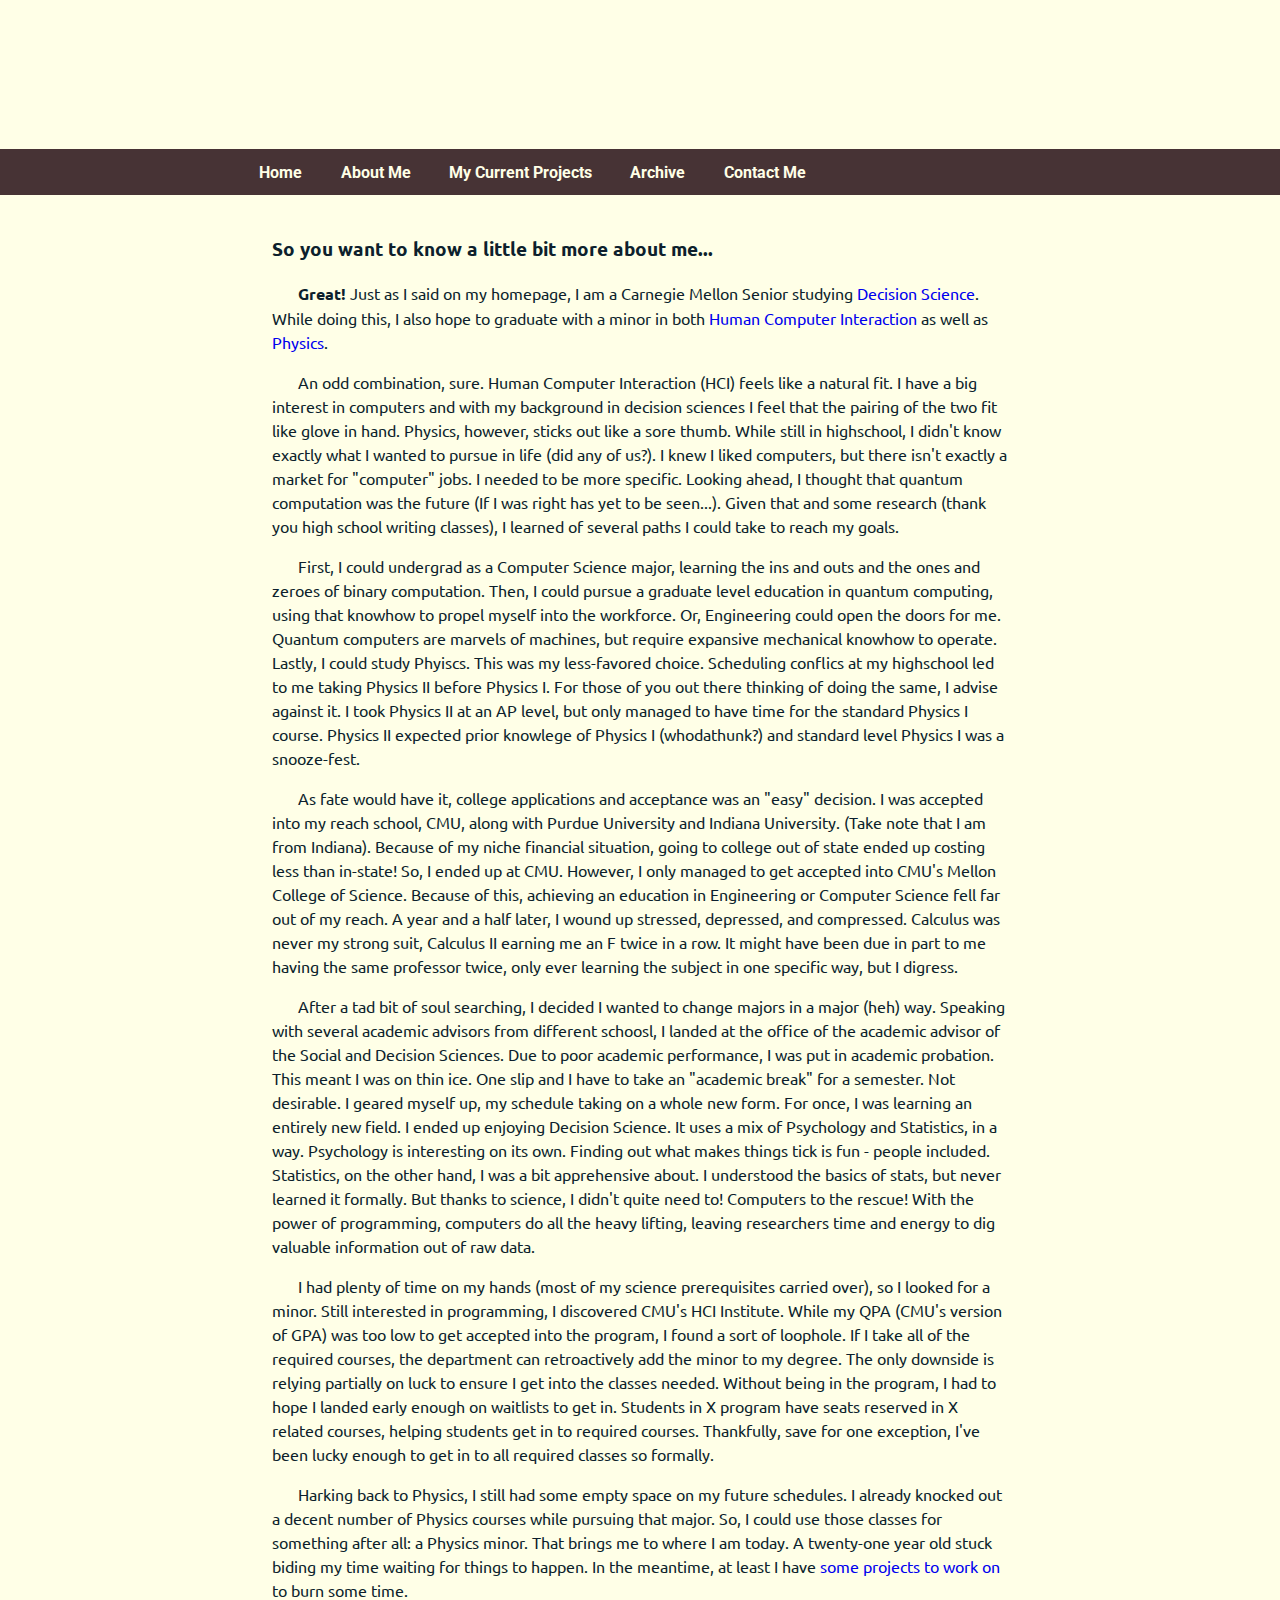
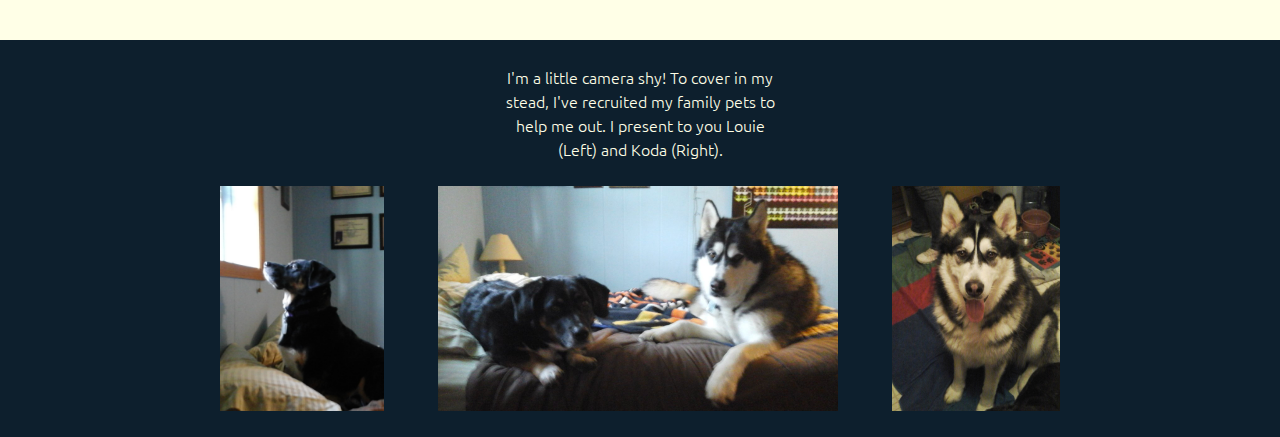
==== about.html @ bda62077 "Project added to Git" ====
<!DOCTYPE html>
<html lang="en">
    <head>
        <meta charset="utf-8">

        <title>Casey Rodriguez's Website</title>
        <meta name="description" content="Personal profile website for information beyond Casey Rodriguez's resume.">
        <meta name="keywords" content="Casey Rodriguez, Casey, Rodriguez, resume, personal website">
        <meta name="author" content="Casey Rodriguez">
        <meta name="viewport" content="width=device-width, initial-scale=1.0">
        
        <link rel="stylesheet" type="text/css" href="./assets/css/CSStuff.css">
    </head>

    <body>
        <header>
            <video id="coding-video" autoplay muted loop>
                <source src="assets/img/pexels coding.mp4" type="video/mp4">
                Your browser does not support the video tag.
            </video>
            <nav id="header-nav" class="brown-bg">
                <ul class="nav-links">
                    <li>
                        <a href="index.html">Home</a>
                    </li>
                    <li>
                        <a href="about.html">About Me</a>
                    </li>
                    <li>
                        <a href="projects.html">My Current Projects</a>
                    </li>
                    <li>
                        <a href="archive.html">Archive</a>
                    </li>
                    <li>
                        <a href="contact.html">Contact Me</a>
                    </li>
                </ul>
            <nav>
        </header>

        <div id='content'>
            <main class="column" id="about">
                <h3>So you want to know a little bit more about me...</h3>
                <p>
                    <strong>Great!</strong> Just as I said on my homepage, I am a Carnegie Mellon Senior studying <a href="https://en.wikipedia.org/wiki/Decision_theory">Decision Science</a>.
                    While doing this, I also hope to graduate with a minor in both <a href="https://en.wikipedia.org/wiki/Human%E2%80%93computer_interaction">Human Computer Interaction</a> as well as <a href="https://en.wikipedia.org/wiki/Physics">Physics</a>.
                </p>
                <p>
                    An odd combination, sure. Human Computer Interaction (HCI) feels like a natural fit. I have a big interest in computers and with my background in decision sciences I feel that the pairing of the two fit like glove in hand.
                    Physics, however, sticks out like a sore thumb. While still in highschool, I didn't know exactly what I wanted to pursue in life (did any of us?). I knew I liked computers, but there isn't exactly a market for "computer" jobs. I needed to be more specific.
                    Looking ahead, I thought that quantum computation was the future (If I was right has yet to be seen...). Given that and some research (thank you high school writing classes), I learned of several paths I could take to reach my goals.
                </p>
                <p>
                    First, I could undergrad as a Computer Science major, learning the ins and outs and the ones and zeroes of binary computation. Then, I could pursue a graduate level education in quantum computing, using that knowhow to propel myself into the workforce. 
                    Or, Engineering could open the doors for me. Quantum computers are marvels of machines, but require expansive mechanical knowhow to operate. Lastly, I could study Phyiscs. This was my less-favored choice. Scheduling conflics at my highschool led to me taking Physics II before Physics I. 
                    For those of you out there thinking of doing the same, I advise against it. I took Physics II at an AP level, but only managed to have time for the standard Physics I course. Physics II expected prior knowlege of Physics I (whodathunk?) and standard level Physics I was a snooze-fest.
                </p>
                <p>
                    As fate would have it, college applications and acceptance was an "easy" decision. I was accepted into my reach school, CMU, along with Purdue University and Indiana University. (Take note that I am from Indiana). Because of my niche financial situation, going to college out of state ended up costing less than in-state! 
                    So, I ended up at CMU. However, I only managed to get accepted into CMU's Mellon College of Science. Because of this, achieving an education in Engineering or Computer Science fell far out of my reach. A year and a half later, I wound up stressed, depressed, and compressed. Calculus was never my strong suit, Calculus II earning me an F twice in a row. 
                    It might have been due in part to me having the same professor twice, only ever learning the subject in one specific way, but I digress.
                </p>
                <p>
                    After a tad bit of soul searching, I decided I wanted to change majors in a major (heh) way. Speaking with several academic advisors from different schoosl, I landed at the office of the academic advisor of the Social and Decision Sciences. 
                    Due to poor academic performance, I was put in academic probation. This meant I was on thin ice. One slip and I have to take an "academic break" for a semester. Not desirable. I geared myself up, my schedule taking on a whole new form. For once, I was learning an entirely new field. 
                    I ended up enjoying Decision Science. It uses a mix of Psychology and Statistics, in a way. Psychology is interesting on its own. Finding out what makes things tick is fun - people included. Statistics, on the other hand, I was a bit apprehensive about. I understood the basics of stats, but never learned it formally. 
                    But thanks to science, I didn't quite need to! Computers to the rescue! With the power of programming, computers do all the heavy lifting, leaving researchers time and energy to dig valuable information out of raw data.
                </p>
                <p>
                    I had plenty of time on my hands (most of my science prerequisites carried over), so I looked for a minor. Still interested in programming, I discovered CMU's HCI Institute. While my QPA (CMU's version of GPA) was too low to get accepted into the program, I found a sort of loophole. If I take all of the required courses, the department can retroactively add the minor to my degree. 
                    The only downside is relying partially on luck to ensure I get into the classes needed. Without being in the program, I had to hope I landed early enough on waitlists to get in. Students in X program have seats reserved in X related courses, helping students get in to required courses. Thankfully, save for one exception, I've been lucky enough to get in to all required classes so formally. 
                </p>
                <p>
                    Harking back to Physics, I still had some empty space on my future schedules. I already knocked out a decent number of Physics courses while pursuing that major. So, I could use those classes for something after all: a Physics minor. That brings me to where I am today. A twenty-one year old stuck biding my time waiting for things to happen. In the meantime, at least I have <a href="projects.html">some projects to work on</a> to burn some time.
                </p>
            </main>
        </div>

        <footer>
            <div class="content">
                <p>
                    I'm a little camera shy! To cover in my stead, I've recruited my family pets to help me out. I present to you Louie (Left) and Koda (Right).
                </p>
                <img class="dog-photo" src="assets/img/louie.jpg" alt="Picture of my family pet dog, Louie">
                <img class="dog-photo" src="assets/img/dogs.jpg" alt="Picture of my family pet dogs, Louie and Koda">
                <img class="dog-photo" src="assets/img/koda.jpg" alt="Picture of my family pet dogs, Koda">
            </div>
        </footer>
    </body>
</html>
---- assets/css/CSStuff.css ----
@import url('https://fonts.googleapis.com/css2?family=Roboto:ital,wght@0,100;0,300;0,400;0,500;0,700;0,900;1,100;1,300;1,400;1,500;1,700;1,900&display=swap');
@import url('https://fonts.googleapis.com/css2?family=Ubuntu:ital,wght@0,300;0,400;0,500;0,700;1,300;1,400;1,500;1,700&display=swap');
/* ------------------------------------------------------
  Stylesheet Guide
  ------------------------------------------------------

    1. Global
        1.1. General styles
            1.1.1. Dynamic styles
        1.2. Color scheme
            1.2.1. Rich Black  (#0D1F2D) - Color scheme
            1.2.2. Carmine   (#B0413E) - Color scheme
            1.2.3. Beige (#FFFFC7) - Color scheme
            1.2.4. Teal  (#548687) - Color scheme
            1.2.5. Brown (#473335) - Color scheme
            1.2.6. Debug (#XXXXXX) - Color scheme
        1.3. Typography
        1.4. Custom class
    2. Header
        2.1. Structure, logo
        2.2. Header text
    3. Sections
        3.1 Section header
        3.2. Main Index section
            3.2.1. Index Aside content
            3.2.2. Index Main content
        3.3. Contacts section
            3.3.1. Contact details
            3.3.2. Contact form
        3.4. About section
    4. Footer
    5. Media queries

------------------------------------------------------ */

/* ------------------------------------------------------
    1. Global
------------------------------------------------------ */

    * {
        -webkit-box-sizing: border-box; /* Safari/Chrome, other WebKit */
        -moz-box-sizing: border-box;    /* Firefox, other Gecko */
        box-sizing: border-box;         /* Opera/IE 8+ */
    }

    /* ------------------------------------------------------
        1.1. General styles
    ------------------------------------------------------ */

        #content {
            display: block;
            overflow: auto;
            clear: both;
        }

        .column {
            float: left;
        }

        .narrow {
            width: 32.5%;
        }

        .wide {
            width: 67.5%;
        }

        /* ------------------------------------------------------
            1.1.1. Dynamic styles
        ------------------------------------------------------ */

        
        /* Desktop layout */
        @media screen and (min-width: 60em) {

            /* Whitespace left and right of navlinks */
            #header-nav ul, #content {
                margin: 0 18.75vw;
            }

            #header-nav li {
                float: left;
            }

            a:hover {
                text-decoration: underline;
            }

            .desktop-only {
                display: block;
            }

            .mobile-only {
                display: none;
            }
        }

        /* Mobile layout */
        @media screen and (max-width: 59.99em) {

            /* No whitespace wanted on mobile */
            #header-nav ul, #content, footer {
                margin: 0;
            }

            .project-link {
                text-decoration: underline;
            }

            .desktop-only {
                display: none;
            }

            .mobile-only {
                display: block;
            }

            .column {
                width: 100%;
            }

        }

    /* ------------------------------------------------------
        1.2. Color scheme
    ------------------------------------------------------ */

        /* ------------------------------------------------------
            1.2.1. Rich Black (#0D1F2D) - Color scheme
        ----------------------------------------------------- */
            
            .black-txt {
                color: #0D1F2D;
            }

            .black-bg {
                background-color: #0D1F2D;
            }

        /* ------------------------------------------------------
            1.2.2. Carmine (#B0413E) - Color scheme
        ------------------------------------------------------ */
            
            .red-txt {
                color: #B0413E;
            }
            
            .red-bg {
                background-color: #B0413E;
            }

        /* ------------------------------------------------------
            1.2.3. Beige (#FFFFE7) - Color scheme
        ------------------------------------------------------ */

            .beige-txt {
                color: #FFFFE7;
            }

            .beige-bg {
                background-color: #FFFFE7;
            }
        
        /* ------------------------------------------------------
            1.2.4. Steel Teal (#548687) - Color scheme
        ------------------------------------------------------ */

            .teal-txt {
                color: #548687;
            }

            .teal-bg {
                background-color: #548687;
            }
        
        /* ------------------------------------------------------
            1.2.5. Old Burgundy (#473335) - Color scheme
        ------------------------------------------------------ */

            .brown-txt {
                color: #473335;
            }

            .brown-bg {
                background-color: #473335;
            }
        
        /* ------------------------------------------------------
            1.2.5. Debug colors (#XXXXXX) - Color scheme
        ------------------------------------------------------ */

            .debug-bg {
                background-color: #FFF;
            }

            .debug-bg-red {
                background-color: #F00;
            }

            .debug-bg-green {
                background-color: #0F0;
            }

            .debug-bg-blue {
                background-color: #00F;
            }

    /* ------------------------------------------------------
        1.3. Typography
    ------------------------------------------------------ */

        .debug-txt {
            font-size: 18px;
            background-color: white;
            font-family: 'Courier New', Courier, monospace
        }

        a {
            text-decoration: none;
        }
        
        p {
            line-height: 150%;
        }

        .light-txt {
            font-weight: lighter;
        }

        .normal-txt {
            font-weight: normal;
        }

        .medium-txt {
            font-weight: 400;
        }
        
        .bold-txt {
            font-weight: bold;
        }

        .bolder-txt {
            font-weight: bolder;
        }

    /* ------------------------------------------------------
        1.4. Custom Class
    ------------------------------------------------------ */

        .project-link {
            color: #0D1F2D;
        }

/* ------------------------------------------------------
    2. Header
------------------------------------------------------ */

    /* ------------------------------------------------------
        2.1 Structure, logo
    ------------------------------------------------------ */

        #header-nav {
            width: 100%;
            min-height: 5vh;
            overflow: hidden;
        }

        #header-nav ul {
            list-style-type: none;
            padding: 0;
            overflow: hidden;
        }

    /* ------------------------------------------------------
        2.2 Header text
    ------------------------------------------------------ */

    #header-nav a {
        display: block;
        text-align: center;
        padding: 1.5vh 1.5vw;
        font-family: 'Roboto', 'Ubuntu', 'Open Sans', Arial, sans-serif;
        color: #FFFFE7;
        font-weight: bolder;
        text-decoration: none;
    }

    #header-nav a:hover {
        background-color: #0D1F2D;
        color: white;
    }
            
/* ------------------------------------------------------
    3. Sections
------------------------------------------------------ */

    body {
        font-family: 'Ubuntu', 'Roboto', 'Open Sans', Arial, sans-serif;
        margin: 0 auto;
        color: #0D1F2D;
        overflow-x: hidden;
        background-color: #FFFFE7;
    }

    /* ------------------------------------------------------
        3.1. Section header
    ------------------------------------------------------ */

    /* ------------------------------------------------------
        3.2. Main Index section
    ------------------------------------------------------ */

        #coding-video {
            width: 100%;
            /* Weird problem occurs where a small gap between the video
            and the nav is visible. This just cleans up the appearance. */
            margin: 0 0 -4px 0;
        }

        /* ------------------------------------------------------
            3.2.1 Index Aside section
        ------------------------------------------------------ */

            aside {
                padding: 25px;
            }

            aside h1 {
                font-size: xx-large;
            }

            @media screen and (min-width: 60em) {

                #mypfp {
                    max-width: 95%;
                }

            }

            @media screen and (max-width: 59.99em) {

                #mypfp {
                    max-height: 50vh;
                }

            }
        
        /* ------------------------------------------------------
            3.2.2 Index Main section
        ------------------------------------------------------ */

            main {
                padding: 2.5vh 2.5vw;
                min-height: 18.5vh;
                width: 100%;
            }

            main p:not(:last-child) {
                margin-bottom: 1.5vh;
            }

            .project-title {
                display: inline;
            }

    /* ------------------------------------------------------
        3.3. Contacts section
    ------------------------------------------------------ */

        /* ------------------------------------------------------
            3.3.1. Contact details
        ------------------------------------------------------ */

        /* ------------------------------------------------------
            3.3.2. Contact form
        ------------------------------------------------------ */

            form {
                width: 100%;
                justify-content: center;
                background-color: #548687;
            }

            input, textarea {
                vertical-align: top;
            }

    /* ------------------------------------------------------
        3.4. About section
    ------------------------------------------------------ */
        
        @media screen and (min-width: 60em) {
            #about p {
                text-indent: 2vw;
            }
        }

        @media screen and (max-width: 59.99em) {
            #about p {
                text-indent: 8vw;
            }
        }
            

/* ------------------------------------------------------
    4. Footer
------------------------------------------------------ */

    /* ------------------------------------------------------
        4. Footer
    ------------------------------------------------------ */

        footer {
            background-color: #0D1F2D;
            color: #FFFFE7;
            overflow: hidden;
            text-align: center;
            justify-content: center;
        }

        footer .content > * {
            padding-left: 25px;
            padding-right: 25px;
        }

        footer .content p {
            font-weight: lighter;
            margin: 25px auto;
        }

        @media screen and (min-width:60em) {
            footer .content p {
                max-width: 25%;
            }

            .dog-photo {
                padding-bottom: 2.5vh;
                height: 27.5vh;
            }
        }

        @media screen and (max-width: 59.99em) {
            footer .content p {
                max-width:75%;
            }

            .dog-photo {
                padding-bottom: 2.5vh;
            }
        }

/* ------------------------------------------------------
    5. Media queries
------------------------------------------------------ */

    #gmap {
        width: 100%;
        height: 30vh;
        border: none;
        overflow: hidden;
    }
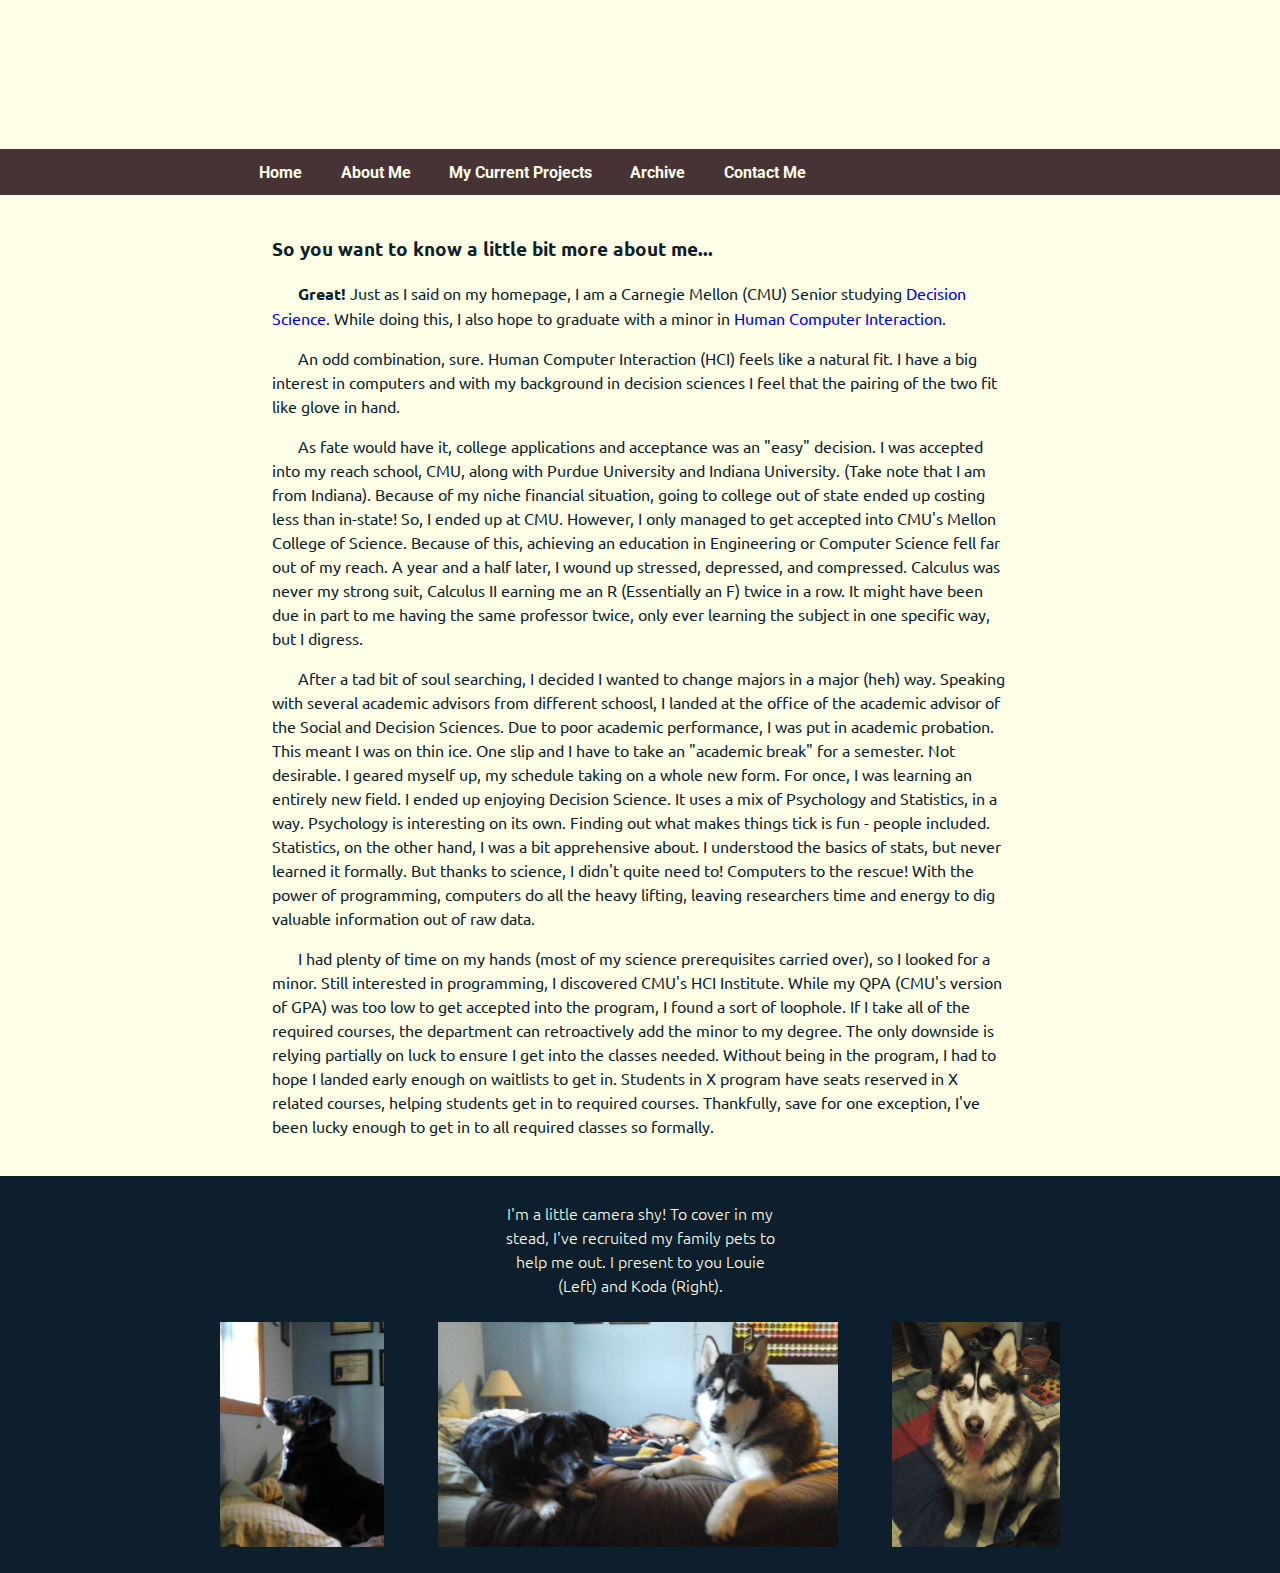
==== commit c2494382: "Removed physics from the about me" ====
--- a/about.html
+++ b/about.html
@@ -4,7 +4,7 @@
         <meta charset="utf-8">
 
         <title>Casey Rodriguez's Website</title>
-        <meta name="description" content="Personal profile website for information beyond Casey Rodriguez's resume.">
+        <meta name="description" content="Personal website for some information beyond my resume.">
         <meta name="keywords" content="Casey Rodriguez, Casey, Rodriguez, resume, personal website">
         <meta name="author" content="Casey Rodriguez">
         <meta name="viewport" content="width=device-width, initial-scale=1.0">
@@ -43,22 +43,15 @@
             <main class="column" id="about">
                 <h3>So you want to know a little bit more about me...</h3>
                 <p>
-                    <strong>Great!</strong> Just as I said on my homepage, I am a Carnegie Mellon Senior studying <a href="https://en.wikipedia.org/wiki/Decision_theory">Decision Science</a>.
-                    While doing this, I also hope to graduate with a minor in both <a href="https://en.wikipedia.org/wiki/Human%E2%80%93computer_interaction">Human Computer Interaction</a> as well as <a href="https://en.wikipedia.org/wiki/Physics">Physics</a>.
+                    <strong>Great!</strong> Just as I said on my homepage, I am a Carnegie Mellon (CMU) Senior studying <a href="https://en.wikipedia.org/wiki/Decision_theory">Decision Science</a>.
+                    While doing this, I also hope to graduate with a minor in <a href="https://en.wikipedia.org/wiki/Human%E2%80%93computer_interaction">Human Computer Interaction</a>.
                 </p>
                 <p>
                     An odd combination, sure. Human Computer Interaction (HCI) feels like a natural fit. I have a big interest in computers and with my background in decision sciences I feel that the pairing of the two fit like glove in hand.
-                    Physics, however, sticks out like a sore thumb. While still in highschool, I didn't know exactly what I wanted to pursue in life (did any of us?). I knew I liked computers, but there isn't exactly a market for "computer" jobs. I needed to be more specific.
-                    Looking ahead, I thought that quantum computation was the future (If I was right has yet to be seen...). Given that and some research (thank you high school writing classes), I learned of several paths I could take to reach my goals.
-                </p>
-                <p>
-                    First, I could undergrad as a Computer Science major, learning the ins and outs and the ones and zeroes of binary computation. Then, I could pursue a graduate level education in quantum computing, using that knowhow to propel myself into the workforce. 
-                    Or, Engineering could open the doors for me. Quantum computers are marvels of machines, but require expansive mechanical knowhow to operate. Lastly, I could study Phyiscs. This was my less-favored choice. Scheduling conflics at my highschool led to me taking Physics II before Physics I. 
-                    For those of you out there thinking of doing the same, I advise against it. I took Physics II at an AP level, but only managed to have time for the standard Physics I course. Physics II expected prior knowlege of Physics I (whodathunk?) and standard level Physics I was a snooze-fest.
                 </p>
                 <p>
                     As fate would have it, college applications and acceptance was an "easy" decision. I was accepted into my reach school, CMU, along with Purdue University and Indiana University. (Take note that I am from Indiana). Because of my niche financial situation, going to college out of state ended up costing less than in-state! 
-                    So, I ended up at CMU. However, I only managed to get accepted into CMU's Mellon College of Science. Because of this, achieving an education in Engineering or Computer Science fell far out of my reach. A year and a half later, I wound up stressed, depressed, and compressed. Calculus was never my strong suit, Calculus II earning me an F twice in a row. 
+                    So, I ended up at CMU. However, I only managed to get accepted into CMU's Mellon College of Science. Because of this, achieving an education in Engineering or Computer Science fell far out of my reach. A year and a half later, I wound up stressed, depressed, and compressed. Calculus was never my strong suit, Calculus II earning me an R (Essentially an F) twice in a row. 
                     It might have been due in part to me having the same professor twice, only ever learning the subject in one specific way, but I digress.
                 </p>
                 <p>
@@ -70,9 +63,6 @@
                 <p>
                     I had plenty of time on my hands (most of my science prerequisites carried over), so I looked for a minor. Still interested in programming, I discovered CMU's HCI Institute. While my QPA (CMU's version of GPA) was too low to get accepted into the program, I found a sort of loophole. If I take all of the required courses, the department can retroactively add the minor to my degree. 
                     The only downside is relying partially on luck to ensure I get into the classes needed. Without being in the program, I had to hope I landed early enough on waitlists to get in. Students in X program have seats reserved in X related courses, helping students get in to required courses. Thankfully, save for one exception, I've been lucky enough to get in to all required classes so formally. 
-                </p>
-                <p>
-                    Harking back to Physics, I still had some empty space on my future schedules. I already knocked out a decent number of Physics courses while pursuing that major. So, I could use those classes for something after all: a Physics minor. That brings me to where I am today. A twenty-one year old stuck biding my time waiting for things to happen. In the meantime, at least I have <a href="projects.html">some projects to work on</a> to burn some time.
                 </p>
             </main>
         </div>
@@ -88,4 +78,4 @@
             </div>
         </footer>
     </body>
-</html>+</html>
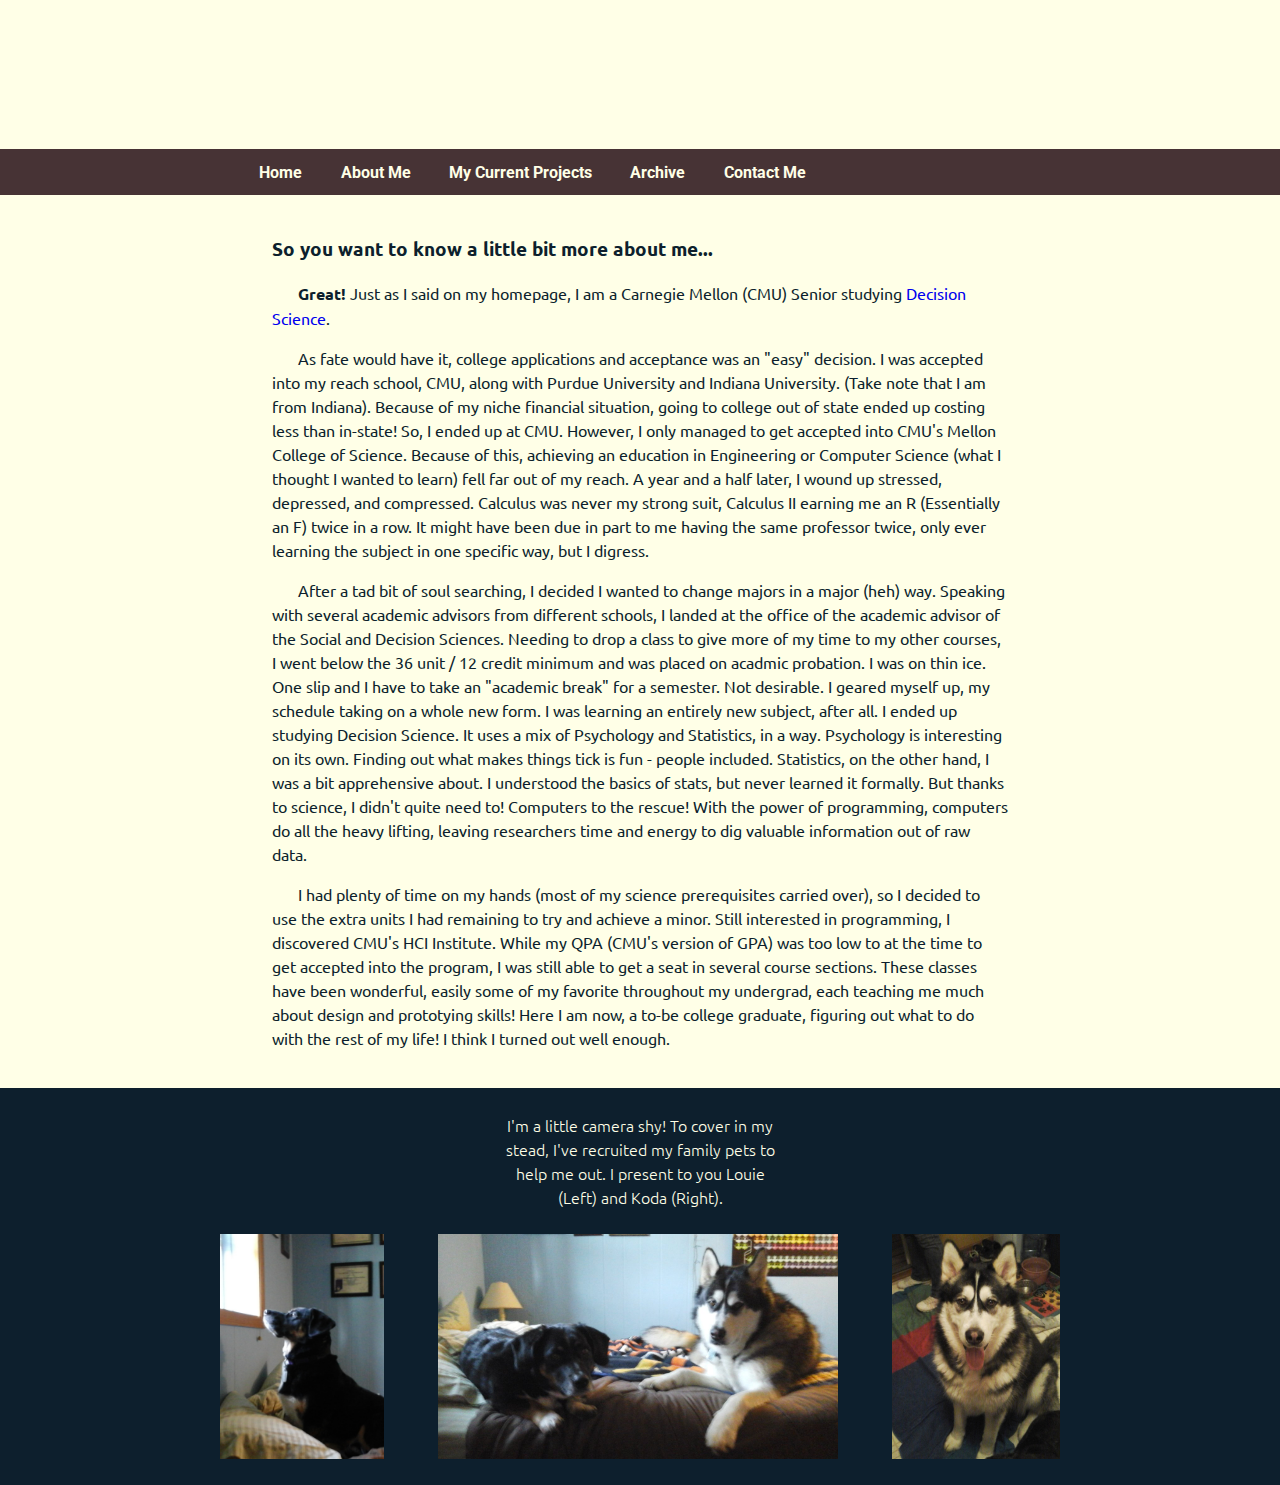
==== commit 2f614857: "Update about.html" ====
--- a/about.html
+++ b/about.html
@@ -44,25 +44,21 @@
                 <h3>So you want to know a little bit more about me...</h3>
                 <p>
                     <strong>Great!</strong> Just as I said on my homepage, I am a Carnegie Mellon (CMU) Senior studying <a href="https://en.wikipedia.org/wiki/Decision_theory">Decision Science</a>.
-                    While doing this, I also hope to graduate with a minor in <a href="https://en.wikipedia.org/wiki/Human%E2%80%93computer_interaction">Human Computer Interaction</a>.
-                </p>
-                <p>
-                    An odd combination, sure. Human Computer Interaction (HCI) feels like a natural fit. I have a big interest in computers and with my background in decision sciences I feel that the pairing of the two fit like glove in hand.
                 </p>
                 <p>
                     As fate would have it, college applications and acceptance was an "easy" decision. I was accepted into my reach school, CMU, along with Purdue University and Indiana University. (Take note that I am from Indiana). Because of my niche financial situation, going to college out of state ended up costing less than in-state! 
-                    So, I ended up at CMU. However, I only managed to get accepted into CMU's Mellon College of Science. Because of this, achieving an education in Engineering or Computer Science fell far out of my reach. A year and a half later, I wound up stressed, depressed, and compressed. Calculus was never my strong suit, Calculus II earning me an R (Essentially an F) twice in a row. 
+                    So, I ended up at CMU. However, I only managed to get accepted into CMU's Mellon College of Science. Because of this, achieving an education in Engineering or Computer Science (what I thought I wanted to learn) fell far out of my reach. A year and a half later, I wound up stressed, depressed, and compressed. Calculus was never my strong suit, Calculus II earning me an R (Essentially an F) twice in a row. 
                     It might have been due in part to me having the same professor twice, only ever learning the subject in one specific way, but I digress.
                 </p>
                 <p>
-                    After a tad bit of soul searching, I decided I wanted to change majors in a major (heh) way. Speaking with several academic advisors from different schoosl, I landed at the office of the academic advisor of the Social and Decision Sciences. 
-                    Due to poor academic performance, I was put in academic probation. This meant I was on thin ice. One slip and I have to take an "academic break" for a semester. Not desirable. I geared myself up, my schedule taking on a whole new form. For once, I was learning an entirely new field. 
-                    I ended up enjoying Decision Science. It uses a mix of Psychology and Statistics, in a way. Psychology is interesting on its own. Finding out what makes things tick is fun - people included. Statistics, on the other hand, I was a bit apprehensive about. I understood the basics of stats, but never learned it formally. 
+                    After a tad bit of soul searching, I decided I wanted to change majors in a major (heh) way. Speaking with several academic advisors from different schools, I landed at the office of the academic advisor of the Social and Decision Sciences. 
+                    Needing to drop a class to give more of my time to my other courses, I went below the 36 unit / 12 credit minimum and was placed on acadmic probation. I was on thin ice. One slip and I have to take an "academic break" for a semester. Not desirable. I geared myself up, my schedule taking on a whole new form. I was learning an entirely new subject, after all. 
+                    I ended up studying Decision Science. It uses a mix of Psychology and Statistics, in a way. Psychology is interesting on its own. Finding out what makes things tick is fun - people included. Statistics, on the other hand, I was a bit apprehensive about. I understood the basics of stats, but never learned it formally. 
                     But thanks to science, I didn't quite need to! Computers to the rescue! With the power of programming, computers do all the heavy lifting, leaving researchers time and energy to dig valuable information out of raw data.
                 </p>
                 <p>
-                    I had plenty of time on my hands (most of my science prerequisites carried over), so I looked for a minor. Still interested in programming, I discovered CMU's HCI Institute. While my QPA (CMU's version of GPA) was too low to get accepted into the program, I found a sort of loophole. If I take all of the required courses, the department can retroactively add the minor to my degree. 
-                    The only downside is relying partially on luck to ensure I get into the classes needed. Without being in the program, I had to hope I landed early enough on waitlists to get in. Students in X program have seats reserved in X related courses, helping students get in to required courses. Thankfully, save for one exception, I've been lucky enough to get in to all required classes so formally. 
+                    I had plenty of time on my hands (most of my science prerequisites carried over), so I decided to use the extra units I had remaining to try and achieve a minor. Still interested in programming, I discovered CMU's HCI Institute. While my QPA (CMU's version of GPA) was too low to at the time to get accepted into the program, I was still able to get a seat in several course sections. These classes have been wonderful, easily some of my favorite throughout my undergrad, each teaching me much about design and prototying skills!
+                    Here I am now, a to-be college graduate, figuring out what to do with the rest of my life! I think I turned out well enough.
                 </p>
             </main>
         </div>
